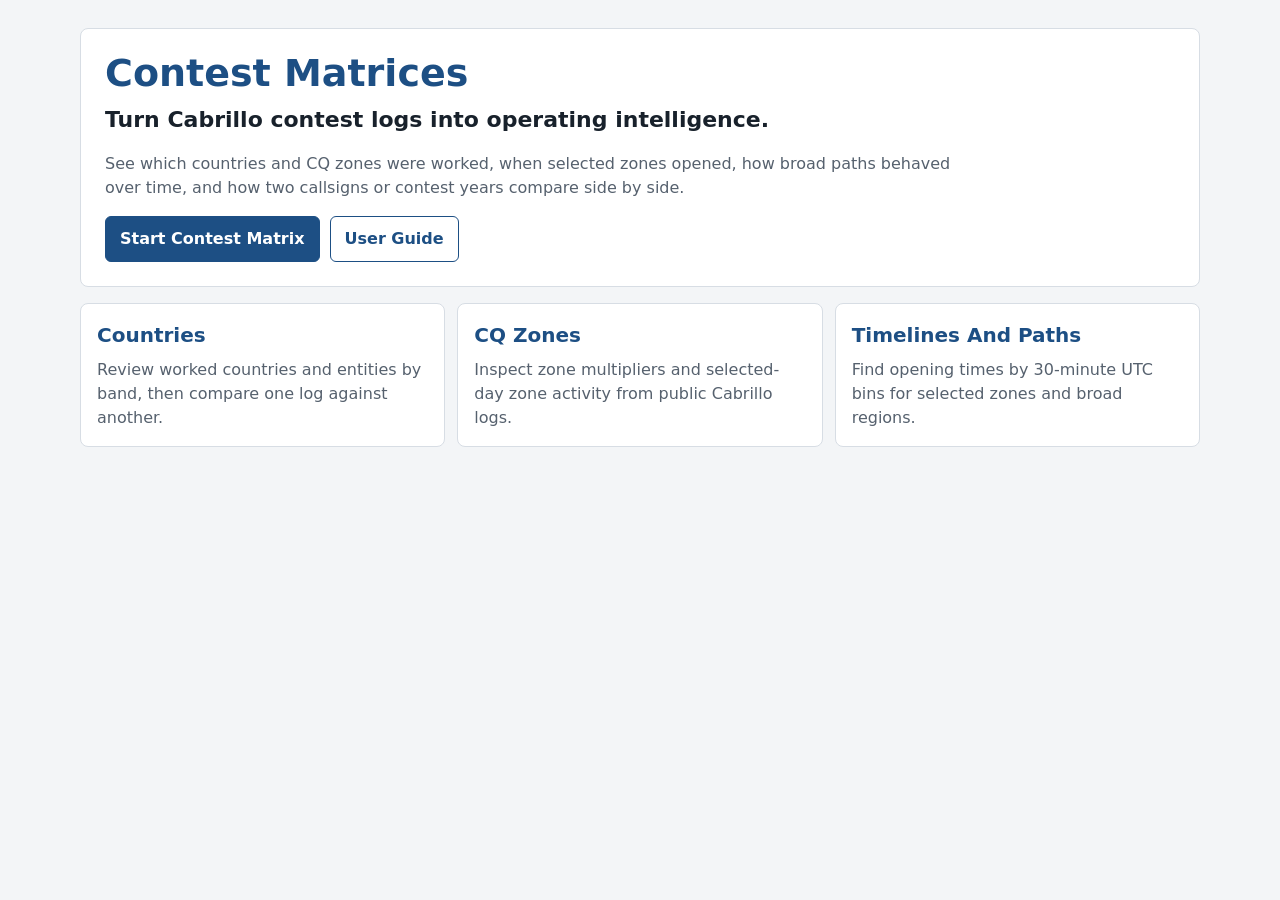
==== index.html @ 6bb60952 "Initial contest matrices site" ====
<!doctype html>
<html lang="en">
<head>
<meta charset="utf-8">
<meta name="viewport" content="width=device-width,initial-scale=1">
<meta name="description" content="Contest Matrices turns Cabrillo contest logs into country, zone, timeline, path, and score-summary views for contest planning and review.">
<link rel="canonical" href="https://contest-matrices.net/">
<link rel="icon" type="image/svg+xml" href="favicon.svg">
<meta property="og:title" content="Contest Matrices">
<meta property="og:description" content="Load Cabrillo contest logs in your browser and compare countries, CQ zones, timelines, paths, and score summaries.">
<meta property="og:type" content="website">
<meta property="og:url" content="https://contest-matrices.net/">
<title>Contest Matrices | Cabrillo Log Planning And Review</title>
<link rel="stylesheet" href="site.css">
<style>
.contest-landing{max-width:1120px;margin:auto;padding:28px;color:#18212b}
.hero{background:#fff;border:1px solid #d7dde4;border-radius:8px;padding:24px;margin-bottom:16px}
.hero h1{margin:0 0 8px;color:#1d4f84;font-size:38px;line-height:1.1}
.lead{font-size:22px;font-weight:800;max-width:860px;margin:0 0 10px}
.copy{font-size:16px;color:#56616e;max-width:880px}
.actions{display:flex;gap:10px;flex-wrap:wrap;margin-top:16px}
.button{display:inline-block;text-decoration:none;border:1px solid #1d4f84;background:#1d4f84;color:#fff;border-radius:6px;padding:10px 14px;font-weight:800}
.button.secondary{background:#fff;color:#1d4f84}
.grid{display:grid;grid-template-columns:repeat(3,1fr);gap:12px}
.card{background:#fff;border:1px solid #d7dde4;border-radius:8px;padding:16px}
.card h2{margin:0 0 8px;color:#1d4f84;font-size:20px}
.card p{margin:0;color:#56616e}
@media(max-width:820px){.contest-landing{padding:16px}.grid{grid-template-columns:1fr}.hero h1{font-size:32px}}
</style>
</head>
<body>
<main class="contest-landing">
  <section class="hero">
    <h1>Contest Matrices</h1>
    <p class="lead">Turn Cabrillo contest logs into operating intelligence.</p>
    <p class="copy">See which countries and CQ zones were worked, when selected zones opened, how broad paths behaved over time, and how two callsigns or contest years compare side by side.</p>
    <div class="actions">
      <a class="button" href="contest-matrix.html">Start Contest Matrix</a>
      <a class="button secondary" href="contest-userguide.html">User Guide</a>
    </div>
  </section>

  <section class="grid" aria-label="Contest Matrix features">
    <article class="card">
      <h2>Countries</h2>
      <p>Review worked countries and entities by band, then compare one log against another.</p>
    </article>
    <article class="card">
      <h2>CQ Zones</h2>
      <p>Inspect zone multipliers and selected-day zone activity from public Cabrillo logs.</p>
    </article>
    <article class="card">
      <h2>Timelines And Paths</h2>
      <p>Find opening times by 30-minute UTC bins for selected zones and broad regions.</p>
    </article>
  </section>
</main>
</body>
</html>
---- site.css ----
body{margin:0;background:#f3f5f7;color:#18212b;font:16px/1.5 system-ui,-apple-system,BlinkMacSystemFont,"Segoe UI",sans-serif}
.doc{max-width:860px;margin:28px auto;padding:24px;background:white;border:1px solid #d7dde4;border-radius:10px}
h1{margin-top:0}
h2{margin-top:28px;color:#1d4f84}
a{color:#1d4f84}
code{background:#eef2f6;padding:2px 4px;border-radius:4px}
li{margin:6px 0}
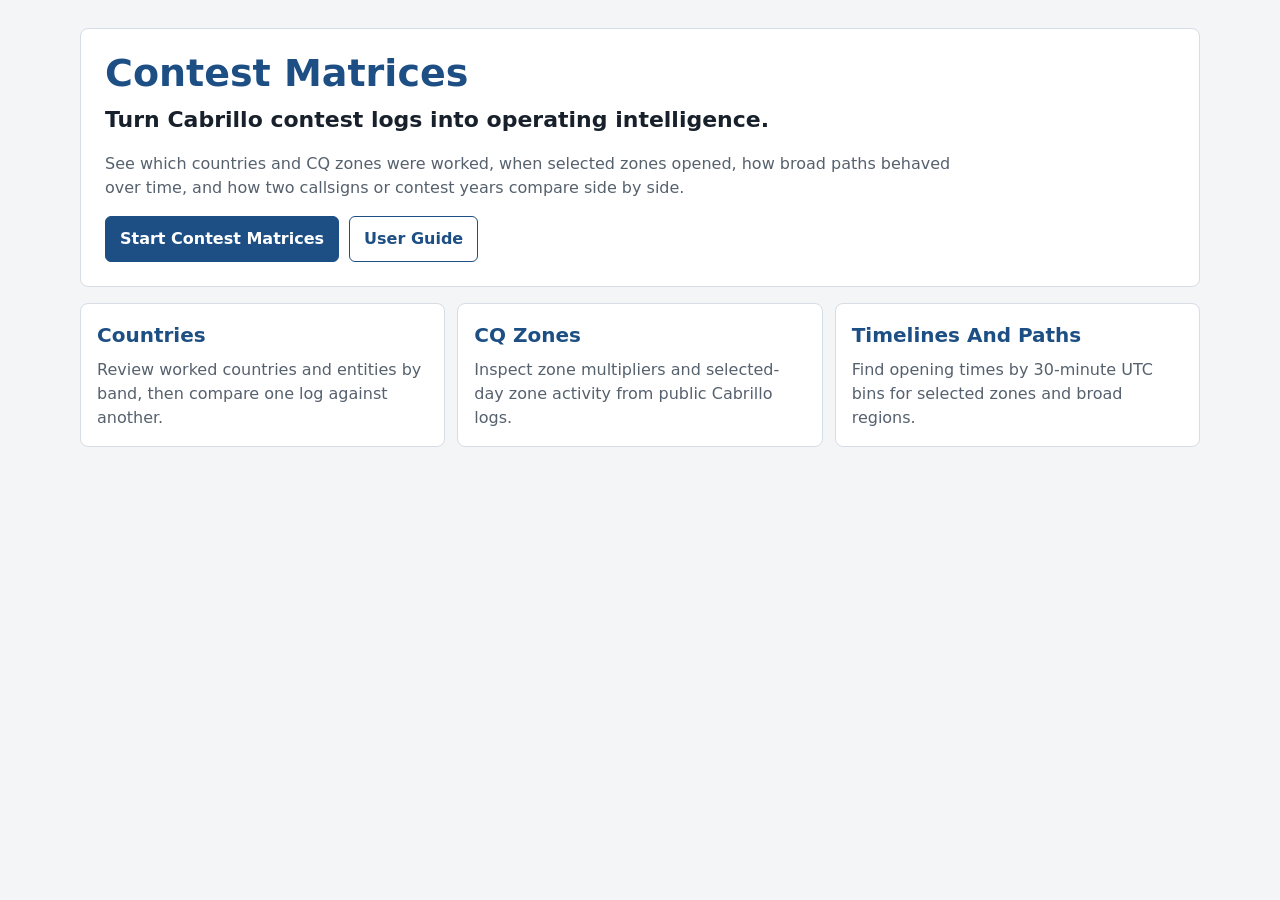
==== commit df3b34d4: "Add sample Cabrillo logs to guide" ====
--- a/index.html
+++ b/index.html
@@ -35,12 +35,12 @@
     <p class="lead">Turn Cabrillo contest logs into operating intelligence.</p>
     <p class="copy">See which countries and CQ zones were worked, when selected zones opened, how broad paths behaved over time, and how two callsigns or contest years compare side by side.</p>
     <div class="actions">
-      <a class="button" href="contest-matrix.html">Start Contest Matrix</a>
+      <a class="button" href="contest-matrix.html">Start Contest Matrices</a>
       <a class="button secondary" href="contest-userguide.html">User Guide</a>
     </div>
   </section>
 
-  <section class="grid" aria-label="Contest Matrix features">
+  <section class="grid" aria-label="Contest Matrices features">
     <article class="card">
       <h2>Countries</h2>
       <p>Review worked countries and entities by band, then compare one log against another.</p>
